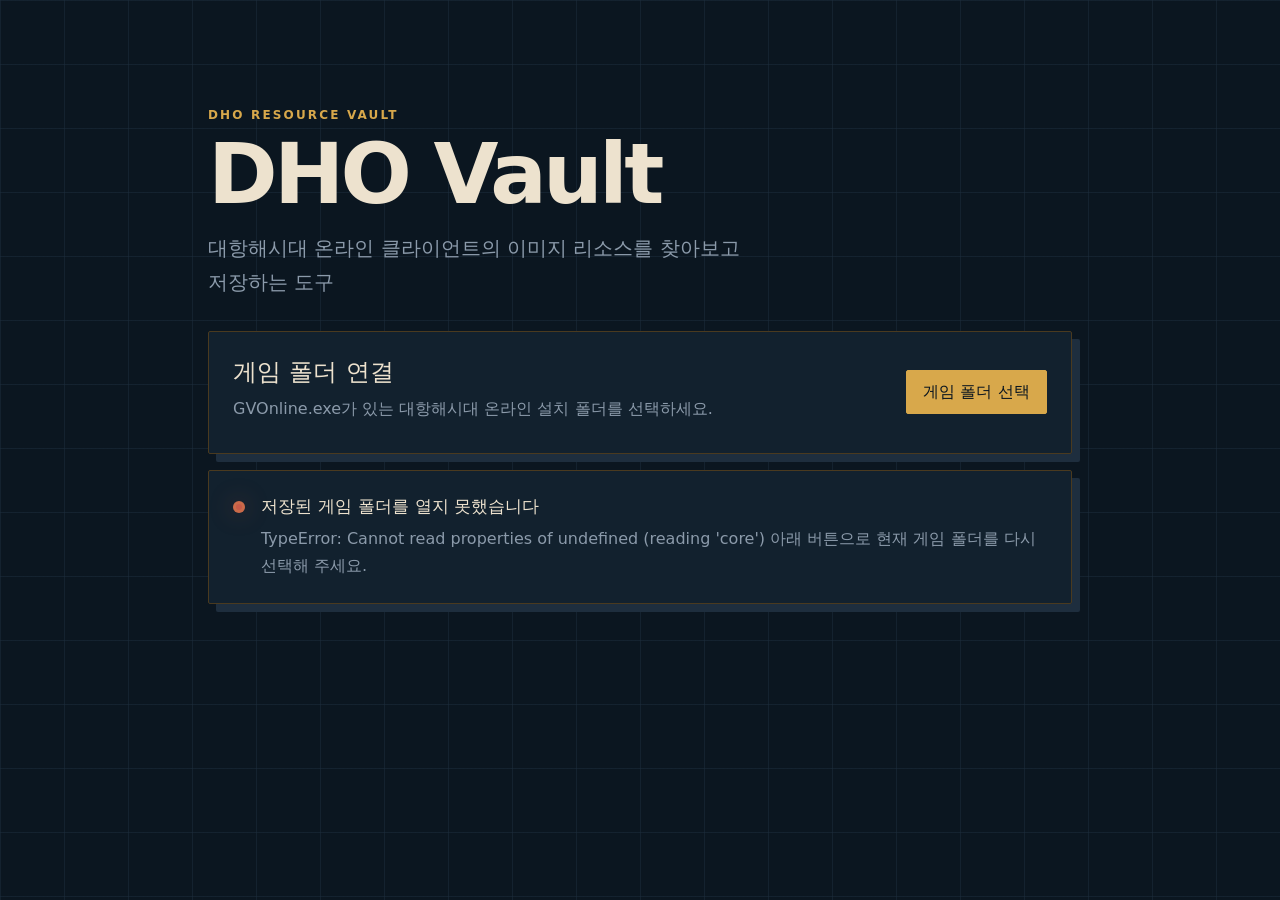
==== apps/viewer/ui/index.html @ e3c0a18e "feat(viewer): 페이지 번호 이동과 위치 기억 추가" ====
<!-- SPDX-License-Identifier: MPL-2.0 -->
<!doctype html>
<html lang="ko">
  <head>
    <meta charset="UTF-8" />
    <meta name="viewport" content="width=device-width, initial-scale=1.0" />
    <meta name="color-scheme" content="dark" />
    <title>DHO Vault</title>
    <link rel="stylesheet" href="styles.css" />
    <script src="app.js" defer></script>
  </head>
  <body>
    <main class="shell">
      <section id="connection-view" class="connection-view">
        <header class="hero">
          <p class="eyebrow">DHO RESOURCE VAULT</p>
          <h1>DHO Vault</h1>
          <p class="summary">
            대항해시대 온라인 클라이언트의 이미지 리소스를 찾아보고 저장하는 도구
          </p>
        </header>

        <section class="picker-card" aria-labelledby="picker-title">
          <div>
            <h2 id="picker-title">게임 폴더 연결</h2>
            <p>GVOnline.exe가 있는 대항해시대 온라인 설치 폴더를 선택하세요.</p>
          </div>
          <button id="select-game-directory" type="button">게임 폴더 선택</button>
        </section>

        <section class="status-card" aria-labelledby="status-title" aria-live="polite">
          <div class="status-mark" aria-hidden="true"></div>
          <div class="status-content">
            <h2 id="status-title">게임 폴더를 선택해 주세요</h2>
            <p id="status-message">
              파일을 변경하지 않고 지원하는 이미지 리소스의 기본 정보만 확인합니다.
            </p>
          </div>
        </section>
      </section>

      <section id="workspace-view" class="workspace-view" hidden>
        <header class="app-header">
          <div class="app-brand">
            <p class="eyebrow">DHO RESOURCE VAULT</p>
            <h1>DHO Vault</h1>
          </div>
          <nav class="app-navigation" aria-label="주요 화면">
            <button class="nav-button" type="button" data-page="library" aria-pressed="true">
              라이브러리
            </button>
            <button class="nav-button" type="button" data-page="update" aria-pressed="false">
              업데이트
            </button>
            <button class="nav-button" type="button" data-page="settings" aria-pressed="false">
              설정
            </button>
          </nav>
        </header>

        <section id="library-page" class="app-page library-layout" data-page="library">
          <section id="category-panel" class="catalog-card" aria-labelledby="category-title" hidden>
            <div class="section-heading">
              <div>
                <p class="section-label">VERIFIED CATALOG</p>
                <h2 id="category-title">확인된 카테고리</h2>
              </div>
              <p id="category-status" class="section-status" aria-live="polite"></p>
            </div>
            <p class="section-description">
              실제 게임 이미지와 경계를 확인한 카테고리만 표시합니다. 카테고리를 선택하면 한 번에 32개씩 이미지를 불러옵니다.
            </p>
            <form id="asset-search" class="asset-search" role="search">
              <label for="asset-search-query">확인된 이미지 검색</label>
              <div class="asset-search-controls">
                <input
                  id="asset-search-query"
                  name="query"
                  type="search"
                  placeholder="카테고리, 이미지 ID 또는 블록 번호"
                  autocomplete="off"
                />
                <button id="asset-search-submit" type="submit">검색</button>
              </div>
              <p>
                카테고리 경로, IM·KP·SA·SB·SC·SD·SE·SF·SG·SH·TM·SW·SX·SY·SZ·IS, 이미지 ID, 블록 번호를 검색합니다. 아이템 명칭 검색은 아직 지원하지 않습니다.
              </p>
            </form>
            <div id="category-groups" class="category-groups"></div>
          </section>

          <section id="gallery-panel" class="catalog-card gallery-card" aria-labelledby="gallery-title" hidden>
            <div class="section-heading">
              <div>
                <p class="section-label">IMAGE GALLERY</p>
                <h2 id="gallery-title">카테고리를 선택해 주세요</h2>
              </div>
              <div class="gallery-heading-actions">
                <p id="gallery-status" class="section-status" aria-live="polite"></p>
                <div class="gallery-save-actions">
                  <button id="save-page" class="secondary-button" type="button" disabled>
                    현재 페이지 저장
                  </button>
                  <button id="save-all" type="button" disabled>
                    카테고리 전체 저장
                  </button>
                </div>
              </div>
            </div>
            <div id="category-export" class="category-export" aria-live="polite" hidden>
              <div class="category-export-heading">
                <span id="category-export-status"></span>
                <button id="cancel-category-export" class="secondary-button" type="button">
                  저장 취소
                </button>
              </div>
              <progress id="category-export-progress" value="0" max="1"></progress>
            </div>
            <nav
              class="gallery-navigation"
              data-gallery-navigation
              data-position="top"
              aria-label="이미지 페이지 이동 (위)"
              hidden
            >
              <button class="secondary-button" type="button" data-page-action="first">
                처음
              </button>
              <button class="secondary-button" type="button" data-page-action="previous">
                이전
              </button>
              <div
                class="page-number-list"
                data-page-number-list
                role="group"
                aria-label="페이지 번호"
              ></div>
              <form class="page-jump" data-page-jump novalidate>
                <input
                  class="page-number-input"
                  type="number"
                  min="1"
                  step="1"
                  inputmode="numeric"
                  aria-label="이동할 페이지 번호"
                />
                <span aria-hidden="true">/</span>
                <span class="page-count">0 페이지</span>
                <button class="secondary-button" type="submit">이동</button>
              </form>
              <button class="secondary-button" type="button" data-page-action="next">
                다음
              </button>
              <button class="secondary-button" type="button" data-page-action="last">
                마지막
              </button>
            </nav>
            <div id="gallery-grid" class="gallery-grid" aria-live="polite"></div>
            <nav
              class="gallery-navigation"
              data-gallery-navigation
              data-position="bottom"
              aria-label="이미지 페이지 이동 (아래)"
              hidden
            >
              <button class="secondary-button" type="button" data-page-action="first">
                처음
              </button>
              <button class="secondary-button" type="button" data-page-action="previous">
                이전
              </button>
              <div
                class="page-number-list"
                data-page-number-list
                role="group"
                aria-label="페이지 번호"
              ></div>
              <form class="page-jump" data-page-jump novalidate>
                <input
                  class="page-number-input"
                  type="number"
                  min="1"
                  step="1"
                  inputmode="numeric"
                  aria-label="이동할 페이지 번호"
                />
                <span aria-hidden="true">/</span>
                <span class="page-count">0 페이지</span>
                <button class="secondary-button" type="submit">이동</button>
              </form>
              <button class="secondary-button" type="button" data-page-action="next">
                다음
              </button>
              <button class="secondary-button" type="button" data-page-action="last">
                마지막
              </button>
            </nav>
          </section>
        </section>

        <section id="update-page" class="app-page" data-page="update" hidden>
          <section id="update-panel" class="catalog-card update-card" aria-labelledby="update-title" hidden>
            <div class="section-heading">
              <div>
                <p class="section-label">CLIENT UPDATE</p>
                <h2 id="update-title">클라이언트 업데이트</h2>
              </div>
              <p id="update-status" class="section-status" aria-live="polite"></p>
            </div>
            <p id="update-message" class="section-description"></p>
            <dl id="update-counts" class="update-counts" hidden>
              <div>
                <dt>신규</dt>
                <dd id="update-added-count">0</dd>
              </div>
              <div>
                <dt>변경</dt>
                <dd id="update-changed-count">0</dd>
              </div>
              <div>
                <dt>삭제</dt>
                <dd id="update-removed-count">0</dd>
              </div>
            </dl>
            <div id="update-actions" class="update-actions" hidden>
              <button id="create-update-baseline" type="button" hidden>
                현재 상태를 기준점으로 저장
              </button>
              <button id="view-update-assets" type="button" hidden>
                신규 이미지 보기
              </button>
              <button id="refresh-update-baseline" type="button" hidden>
                검토 완료 후 기준점 갱신
              </button>
            </div>
          </section>
        </section>

        <section id="settings-page" class="app-page" data-page="settings" hidden>
          <section class="catalog-card settings-card" aria-labelledby="settings-title">
            <div class="section-heading settings-heading">
              <div>
                <p class="section-label">GAME DIRECTORY</p>
                <h2 id="settings-title">게임 폴더 설정</h2>
              </div>
              <button id="change-game-directory" type="button">게임 폴더 변경</button>
            </div>
            <p id="settings-message" class="section-description" aria-live="polite"></p>
            <dl id="directory-details" class="directory-details" hidden>
              <div>
                <dt>게임 폴더</dt>
                <dd id="game-directory"></dd>
              </div>
              <div>
                <dt>리소스 폴더</dt>
                <dd id="resource-directory"></dd>
              </div>
            </dl>
            <div class="archive-heading">
              <h3>확인한 리소스 묶음</h3>
              <span id="archive-status" class="section-status"></span>
            </div>
            <ul id="archive-list" class="archive-list" aria-label="확인한 리소스 묶음"></ul>
          </section>
        </section>
      </section>
    </main>

    <dialog id="asset-detail" class="detail-dialog" aria-labelledby="detail-title">
      <div class="detail-header">
        <div>
          <p class="section-label">IMAGE DETAIL</p>
          <h2 id="detail-title">이미지 상세 보기</h2>
        </div>
        <div class="detail-actions">
          <button id="download-detail" type="button" disabled>PNG 저장</button>
          <button id="close-detail" class="secondary-button" type="button">닫기</button>
        </div>
      </div>
      <div id="detail-content" class="detail-content" data-status="idle">
        <div class="detail-preview-frame">
          <img id="detail-preview" alt="" hidden />
        </div>
        <p id="detail-message" class="detail-message" aria-live="polite"></p>
        <dl id="detail-metadata" class="detail-metadata" hidden>
          <div>
            <dt>원본 크기</dt>
            <dd id="detail-source-size"></dd>
          </div>
          <div>
            <dt>미리보기</dt>
            <dd id="detail-preview-size"></dd>
          </div>
        </dl>
      </div>
    </dialog>
  </body>
</html>
---- apps/viewer/ui/styles.css ----
/* SPDX-License-Identifier: MPL-2.0 */

:root {
  color: #ede2ce;
  background: #0b1620;
  font-family:
    "Pretendard Variable", Pretendard, Inter, system-ui, sans-serif;
  font-synthesis: none;
  text-rendering: optimizeLegibility;

  --bg: #0b1620;
  --surface: #12212e;
  --ink: #ede2ce;
  --muted: #8b9aaa;
  --line: #4a3a1f;
  --rule: #1e2e3e;
  --accent: #d8a84b;
  --accent-2: #c75a48;
  --focus: #d8a84b;
  --space-1: 0.5rem;
  --space-2: 0.75rem;
  --space-3: 1rem;
  --space-4: 1.5rem;
  --space-5: 2rem;
  --radius: 2px;
  --font-display:
    Fraunces, "Pretendard Variable", Pretendard, Inter, system-ui, sans-serif;
  --font-sans: "Pretendard Variable", Pretendard, Inter, system-ui, sans-serif;
  --font-mono:
    "JetBrains Mono", "Pretendard Variable", Pretendard, ui-monospace, monospace;
}

* {
  box-sizing: border-box;
}

[hidden] {
  display: none !important;
}

html,
body {
  min-width: 20rem;
  min-height: 100%;
  margin: 0;
}

body {
  min-height: 100vh;
  color: var(--ink);
  background:
    linear-gradient(rgba(30, 46, 62, 0.5) 1px, transparent 1px),
    linear-gradient(90deg, rgba(30, 46, 62, 0.5) 1px, transparent 1px),
    var(--bg);
  background-size: 4rem 4rem;
  font-family: var(--font-sans);
  word-break: keep-all;
  overflow-wrap: break-word;
}

.shell {
  width: min(54rem, calc(100% - 3rem));
  margin: 0 auto;
  padding: clamp(4rem, 12vh, 8rem) 0 4rem;
}

body[data-view="workspace"] .shell {
  width: min(82rem, calc(100% - 3rem));
  padding-top: var(--space-3);
}

.hero {
  max-width: 44rem;
}

.app-header {
  position: sticky;
  z-index: 10;
  top: 0;
  display: flex;
  justify-content: space-between;
  gap: var(--space-4);
  align-items: center;
  margin-bottom: var(--space-3);
  padding: var(--space-2) 0 var(--space-3);
  border-bottom: 1px solid var(--line);
  background: var(--bg);
}

.app-brand .eyebrow {
  margin-bottom: 0.2rem;
  font-size: 0.62rem;
}

.app-brand h1 {
  margin: 0;
  font-size: 1.65rem;
  line-height: 1;
  letter-spacing: -0.025em;
}

.app-navigation {
  display: flex;
  gap: var(--space-1);
}

.nav-button {
  min-height: 2.35rem;
  padding: 0.5rem 0.8rem;
  border-color: var(--rule);
  color: var(--muted);
  background: transparent;
}

.nav-button[aria-pressed="true"] {
  border-color: var(--accent);
  color: var(--bg);
  background: var(--accent);
}

.app-page > .catalog-card:first-child {
  margin-top: 0;
}

.library-layout {
  display: grid;
  grid-template-columns: minmax(18rem, 22rem) minmax(0, 1fr);
  gap: var(--space-3);
  align-items: start;
}

.library-layout #category-panel {
  display: flex;
  flex-direction: column;
  max-height: calc(100vh - 6.5rem);
  overflow: hidden;
}

.library-layout .gallery-card {
  margin-top: 0;
}

.eyebrow {
  margin: 0 0 var(--space-2);
  color: var(--accent);
  font-size: 0.75rem;
  font-weight: 700;
  letter-spacing: 0.18em;
}

h1,
h2,
p {
  margin-top: 0;
}

h1 {
  margin-bottom: var(--space-3);
  font-family: var(--font-display);
  font-size: clamp(2.75rem, 8vw, 5.25rem);
  line-height: 0.96;
  letter-spacing: -0.045em;
}

.summary {
  max-width: 36rem;
  margin-bottom: var(--space-5);
  color: var(--muted);
  font-size: clamp(1rem, 2.4vw, 1.25rem);
  line-height: 1.7;
}

.picker-card,
.status-card,
.catalog-card {
  padding: var(--space-4);
  border: 1px solid var(--line);
  border-radius: var(--radius);
  background: var(--surface);
  box-shadow: 0.5rem 0.5rem 0 var(--rule);
}

.status-card {
  display: grid;
  grid-template-columns: auto 1fr;
  gap: var(--space-3);
  align-items: start;
}

.picker-card {
  display: flex;
  justify-content: space-between;
  gap: var(--space-4);
  align-items: center;
  margin-bottom: var(--space-3);
}

.picker-card h2,
.picker-card p {
  margin-bottom: var(--space-1);
}

.picker-card p {
  color: var(--muted);
  line-height: 1.6;
}

button {
  flex: 0 0 auto;
  min-height: 2.75rem;
  padding: 0.65rem 1rem;
  border: 1px solid var(--accent);
  border-radius: var(--radius);
  color: var(--bg);
  background: var(--accent);
  font: inherit;
  font-weight: 700;
  cursor: pointer;
}

button:hover:not(:disabled) {
  filter: brightness(1.08);
}

button:focus-visible {
  outline: 2px solid var(--focus);
  outline-offset: 3px;
}

button:disabled {
  cursor: wait;
  opacity: 0.55;
}

.status-mark {
  width: 0.75rem;
  height: 0.75rem;
  margin-top: 0.35rem;
  border: 0.2rem solid rgba(216, 168, 75, 0.2);
  border-radius: 50%;
  background: var(--accent);
  box-shadow: 0 0 1.5rem rgba(216, 168, 75, 0.38);
}

.status-card h2 {
  margin-bottom: var(--space-1);
  font-size: 1.05rem;
}

.status-content {
  min-width: 0;
}

.status-card p {
  margin-bottom: 0;
  color: var(--muted);
  line-height: 1.65;
}

.status-card[data-status="error"] .status-mark {
  background: var(--accent-2);
  box-shadow: 0 0 1.5rem rgba(199, 90, 72, 0.38);
}

.status-card[data-status="loading"] .status-mark {
  animation: pulse 1.4s ease-in-out infinite;
}

.directory-details {
  display: grid;
  gap: var(--space-2);
  margin: var(--space-4) 0 0;
  padding-top: var(--space-3);
  border-top: 1px solid var(--rule);
}

.directory-details[hidden] {
  display: none;
}

.directory-details div {
  display: grid;
  grid-template-columns: 6rem minmax(0, 1fr);
  gap: var(--space-2);
}

.directory-details dt {
  color: var(--muted);
  font-size: 0.8rem;
  font-weight: 700;
}

.directory-details dd {
  min-width: 0;
  margin: 0;
  font-family: var(--font-mono);
  font-size: 0.8rem;
  overflow-wrap: anywhere;
}

.archive-list {
  display: grid;
  gap: var(--space-2);
  margin: var(--space-3) 0 0;
  padding: 0;
  list-style: none;
}

.archive-list:empty {
  display: none;
}

.archive-list li {
  display: grid;
  grid-template-columns: 3rem minmax(0, 1fr);
  gap: var(--space-2);
  align-items: baseline;
  padding: var(--space-2);
  border-left: 2px solid var(--accent);
  background: var(--bg);
}

.archive-list strong {
  color: var(--accent);
  font-family: var(--font-mono);
}

.archive-list span {
  color: var(--muted);
  font-size: 0.85rem;
  line-height: 1.5;
}

.catalog-card {
  margin-top: var(--space-3);
}

.catalog-card[hidden] {
  display: none;
}

.section-heading,
.category-domain-heading {
  display: flex;
  justify-content: space-between;
  gap: var(--space-3);
  align-items: baseline;
}

.section-label {
  margin: 0 0 var(--space-1);
  color: var(--accent);
  font-family: var(--font-mono);
  font-size: 0.7rem;
  font-weight: 700;
  letter-spacing: 0.14em;
}

.section-status,
.section-description {
  color: var(--muted);
}

.section-status {
  margin-bottom: 0;
  font-family: var(--font-mono);
  font-size: 0.72rem;
}

.section-description {
  margin: var(--space-2) 0 0;
  line-height: 1.65;
}

.update-counts {
  display: grid;
  grid-template-columns: repeat(3, minmax(0, 1fr));
  gap: var(--space-2);
  margin: var(--space-3) 0 0;
}

.update-counts[hidden] {
  display: none;
}

.update-counts div {
  padding: var(--space-2);
  border-left: 2px solid var(--accent);
  background: var(--bg);
}

.update-counts dt {
  color: var(--muted);
  font-size: 0.75rem;
  font-weight: 700;
}

.update-counts dd {
  margin: var(--space-1) 0 0;
  color: var(--accent);
  font-family: var(--font-mono);
  font-size: 1.15rem;
  font-weight: 700;
}

.update-actions {
  display: flex;
  justify-content: flex-end;
  margin-top: var(--space-3);
}

.update-actions[hidden] {
  display: none;
}

.settings-card .directory-details {
  margin-top: var(--space-3);
}

.archive-heading {
  display: flex;
  justify-content: space-between;
  gap: var(--space-3);
  align-items: baseline;
  margin-top: var(--space-4);
  padding-top: var(--space-3);
  border-top: 1px solid var(--rule);
}

.archive-heading h3 {
  margin: 0;
  font-size: 0.9rem;
}

.asset-search {
  display: grid;
  gap: var(--space-1);
  margin-top: var(--space-3);
  padding: var(--space-2);
  border: 1px solid var(--rule);
  background: var(--bg);
}

.asset-search label {
  font-size: 0.78rem;
  font-weight: 700;
}

.asset-search-controls {
  display: grid;
  grid-template-columns: minmax(0, 1fr) auto;
  gap: var(--space-2);
}

.asset-search input {
  min-width: 0;
  min-height: 2.75rem;
  padding: 0.65rem 0.8rem;
  border: 1px solid var(--line);
  border-radius: var(--radius);
  color: var(--ink);
  background: var(--surface);
  font: inherit;
}

.asset-search input:focus-visible {
  outline: 2px solid var(--focus);
  outline-offset: 2px;
}

.asset-search input:disabled {
  opacity: 0.55;
}

.asset-search p {
  margin: 0;
  color: var(--muted);
  font-size: 0.72rem;
  line-height: 1.55;
}

.gallery-heading-actions {
  display: flex;
  gap: var(--space-2);
  align-items: center;
}

.gallery-heading-actions .section-status {
  max-width: 28rem;
  text-align: right;
}

.gallery-save-actions {
  display: flex;
  gap: var(--space-1);
}

.gallery-save-actions button,
.category-export button {
  min-height: 2.25rem;
  padding: 0.45rem 0.7rem;
  font-size: 0.75rem;
}

.category-export {
  margin-top: var(--space-3);
  padding: var(--space-2);
  border: 1px solid var(--rule);
  background: var(--bg);
}

.category-export[hidden] {
  display: none;
}

.category-export-heading {
  display: flex;
  justify-content: space-between;
  gap: var(--space-2);
  align-items: center;
  margin-bottom: var(--space-2);
}

.category-export-heading span {
  color: var(--muted);
  font-family: var(--font-mono);
  font-size: 0.72rem;
}

.category-export progress {
  display: block;
  width: 100%;
  height: 0.65rem;
  border: 0;
  accent-color: var(--accent);
}

.category-groups {
  min-height: 0;
  margin-top: var(--space-4);
  overflow-y: auto;
  overscroll-behavior: contain;
  scrollbar-color: var(--accent) var(--bg);
}

.category-tree-list {
  margin: 0;
  padding: 0;
  list-style: none;
}

.category-tree {
  border: 1px solid var(--rule);
  background: var(--bg);
}

.category-tree-list .category-tree-list {
  margin-left: var(--space-2);
  border-left: 1px solid var(--rule);
}

.category-tree-list li + li {
  border-top: 1px solid var(--rule);
}

.category-tree-branch > summary {
  display: grid;
  grid-template-columns: auto minmax(0, 1fr) auto;
  gap: var(--space-1);
  align-items: center;
  padding: 0.7rem var(--space-2);
  cursor: pointer;
  list-style: none;
  background: var(--surface);
}

.category-tree-branch > summary::-webkit-details-marker {
  display: none;
}

.category-tree-branch > summary::before {
  color: var(--muted);
  content: "›";
  font-size: 1rem;
  line-height: 1;
  transition: transform 120ms ease;
}

.category-tree-branch[open] > summary::before {
  transform: rotate(90deg);
}

.category-tree-branch > summary:hover {
  background: var(--rule);
}

.category-tree-branch > summary:focus-visible {
  outline: 2px solid var(--focus);
  outline-offset: -2px;
}

.category-tree-branch > summary strong {
  min-width: 0;
  font-size: 0.82rem;
  line-height: 1.4;
}

.category-tree-branch > summary span {
  color: var(--accent);
  font-family: var(--font-mono);
  font-size: 0.68rem;
}

.category-button {
  display: grid;
  grid-template-columns: minmax(0, 1fr) auto;
  gap: var(--space-2);
  align-items: baseline;
  width: 100%;
  min-height: 0;
  padding: 0.65rem var(--space-2);
  border: 0;
  border-left: 2px solid transparent;
  border-radius: 0;
  color: var(--ink);
  background: var(--surface);
  text-align: left;
}

.category-button:hover:not(:disabled) {
  background: var(--rule);
  filter: none;
}

.category-button[aria-pressed="true"] {
  border-left-color: var(--accent);
  background: var(--rule);
}

.category-button strong {
  min-width: 0;
  font-size: 0.78rem;
  line-height: 1.45;
}

.category-button span {
  color: var(--muted);
  font-family: var(--font-mono);
  font-size: 0.68rem;
}

.gallery-grid {
  display: grid;
  grid-template-columns: repeat(auto-fill, minmax(8rem, 1fr));
  gap: var(--space-2);
  min-height: 12rem;
  margin-top: var(--space-4);
}

.gallery-grid[data-status="loading"],
.gallery-grid[data-status="error"],
.gallery-grid[data-status="empty"] {
  display: grid;
  grid-template-columns: 1fr;
  place-items: center;
  border: 1px dashed var(--rule);
}

.gallery-grid[data-status="loading"]::after {
  color: var(--muted);
  content: "필요한 이미지만 불러오고 있습니다";
}

.gallery-grid[data-status="empty"] {
  text-align: center;
}

.gallery-grid[data-status="empty"]::after {
  color: var(--muted);
  content: "왼쪽 카테고리에서 확인할 이미지를 선택해 주세요";
}

.gallery-grid[data-status="error"]::after {
  color: var(--accent-2);
  content: "다른 카테고리를 선택하거나 다시 시도해 주세요";
}

.gallery-item {
  display: block;
  min-width: 0;
  width: 100%;
  min-height: 0;
  margin: 0;
  padding: 0;
  border: 1px solid var(--rule);
  border-radius: 0;
  color: var(--ink);
  background: var(--bg);
  text-align: inherit;
}

.gallery-item:hover:not(:disabled) {
  border-color: var(--accent);
  filter: none;
}

.thumbnail-frame {
  display: grid;
  place-items: center;
  aspect-ratio: 1;
  padding: var(--space-2);
  background:
    linear-gradient(45deg, rgba(30, 46, 62, 0.48) 25%, transparent 25%),
    linear-gradient(-45deg, rgba(30, 46, 62, 0.48) 25%, transparent 25%),
    linear-gradient(45deg, transparent 75%, rgba(30, 46, 62, 0.48) 75%),
    linear-gradient(-45deg, transparent 75%, rgba(30, 46, 62, 0.48) 75%);
  background-position:
    0 0,
    0 0,
    0.5rem -0.5rem,
    -0.5rem 0.5rem;
  background-size: 1rem 1rem;
}

.thumbnail-frame img {
  display: block;
  max-width: 100%;
  max-height: 100%;
  object-fit: contain;
}

.gallery-caption {
  display: block;
  padding: var(--space-1) var(--space-2);
  border-top: 1px solid var(--rule);
  color: var(--muted);
  font-family: var(--font-mono);
  font-size: 0.68rem;
  text-align: center;
}

.gallery-caption strong {
  display: block;
  margin-bottom: 0.2rem;
  color: var(--ink);
  font-family: var(--font-body);
  font-size: 0.7rem;
  font-weight: 700;
  line-height: 1.4;
}

.gallery-caption > span {
  display: block;
  line-height: 1.45;
}

.gallery-navigation {
  display: flex;
  flex-wrap: wrap;
  gap: var(--space-2);
  align-items: center;
  justify-content: center;
  margin-top: var(--space-4);
}

.gallery-navigation[data-position="top"] {
  margin-top: 0;
  margin-bottom: var(--space-4);
}

.gallery-navigation button {
  min-height: 2.35rem;
  padding: 0.45rem 0.7rem;
}

.page-number-list,
.page-jump {
  display: flex;
  gap: var(--space-1);
  align-items: center;
}

.page-number-list {
  flex-wrap: wrap;
  justify-content: center;
}

.page-number-button {
  min-width: 2.35rem;
}

.page-number-button[aria-current="page"] {
  color: var(--bg);
  background: var(--accent);
  opacity: 1;
}

.page-number-input {
  width: 4.25rem;
  min-height: 2.35rem;
  padding: 0.45rem 0.55rem;
  border: 1px solid var(--line);
  border-radius: var(--radius);
  color: var(--ink);
  background: var(--surface);
  font: inherit;
  font-family: var(--font-mono);
  text-align: right;
}

.page-number-input:focus-visible {
  outline: 2px solid var(--focus);
  outline-offset: 2px;
}

.page-number-input:disabled {
  opacity: 0.55;
}

.page-jump span {
  color: var(--muted);
  font-family: var(--font-mono);
  font-size: 0.72rem;
  text-align: center;
}

.secondary-button {
  color: var(--accent);
  background: transparent;
}

.secondary-button:disabled {
  cursor: not-allowed;
}

.detail-dialog {
  width: min(72rem, calc(100% - 2rem));
  max-width: none;
  max-height: calc(100vh - 2rem);
  margin: auto;
  padding: 0;
  overflow: hidden;
  border: 1px solid var(--line);
  border-radius: var(--radius);
  color: var(--ink);
  background: var(--surface);
  box-shadow: 0.75rem 0.75rem 0 var(--rule);
}

.detail-dialog::backdrop {
  background: rgba(3, 10, 15, 0.82);
  backdrop-filter: blur(3px);
}

.detail-header {
  display: flex;
  justify-content: space-between;
  gap: var(--space-3);
  align-items: center;
  padding: var(--space-3) var(--space-4);
  border-bottom: 1px solid var(--rule);
}

.detail-header h2 {
  margin-bottom: 0;
}

.detail-actions {
  display: flex;
  gap: var(--space-2);
}

.detail-content {
  max-height: calc(100vh - 8rem);
  padding: var(--space-4);
  overflow: auto;
}

.detail-preview-frame {
  display: grid;
  place-items: center;
  min-height: min(60vh, 36rem);
  padding: var(--space-3);
  border: 1px solid var(--rule);
  background:
    linear-gradient(45deg, rgba(30, 46, 62, 0.48) 25%, transparent 25%),
    linear-gradient(-45deg, rgba(30, 46, 62, 0.48) 25%, transparent 25%),
    linear-gradient(45deg, transparent 75%, rgba(30, 46, 62, 0.48) 75%),
    linear-gradient(-45deg, transparent 75%, rgba(30, 46, 62, 0.48) 75%);
  background-position:
    0 0,
    0 0,
    0.5rem -0.5rem,
    -0.5rem 0.5rem;
  background-size: 1rem 1rem;
}

.detail-preview-frame img {
  display: block;
  max-width: 100%;
  max-height: min(60vh, 64rem);
  object-fit: contain;
}

.detail-content[data-status="loading"] .detail-preview-frame::after {
  color: var(--muted);
  content: "선택한 이미지 한 장을 불러오고 있습니다";
}

.detail-content[data-status="error"] .detail-preview-frame::after {
  color: var(--accent-2);
  content: "이미지를 표시하지 못했습니다";
}

.detail-message {
  margin: var(--space-3) 0 0;
  color: var(--muted);
  line-height: 1.6;
}

.detail-metadata {
  display: grid;
  grid-template-columns: repeat(2, minmax(0, 1fr));
  gap: var(--space-2);
  margin: var(--space-3) 0 0;
}

.detail-metadata[hidden] {
  display: none;
}

.detail-metadata div {
  display: flex;
  justify-content: space-between;
  gap: var(--space-2);
  padding: var(--space-2);
  background: var(--bg);
}

.detail-metadata dt {
  color: var(--muted);
  font-size: 0.75rem;
  font-weight: 700;
}

.detail-metadata dd {
  margin: 0;
  font-family: var(--font-mono);
  font-size: 0.75rem;
}

@keyframes pulse {
  50% {
    opacity: 0.35;
  }
}

@media (max-width: 56rem) {
  .library-layout {
    grid-template-columns: 1fr;
  }

  .library-layout #category-panel {
    max-height: min(34rem, calc(100vh - 7rem));
  }
}

@media (max-width: 36rem) {
  .shell {
    width: min(100% - 2rem, 54rem);
    padding-top: 3rem;
  }

  body[data-view="workspace"] .shell {
    width: calc(100% - 2rem);
    padding-top: 0;
  }

  .app-header {
    align-items: stretch;
    flex-direction: column;
  }

  .app-navigation {
    display: grid;
    grid-template-columns: repeat(3, minmax(0, 1fr));
  }

  .nav-button {
    padding-right: 0.45rem;
    padding-left: 0.45rem;
  }

  .status-card {
    padding: var(--space-3);
  }

  .picker-card {
    align-items: stretch;
    flex-direction: column;
  }

  .directory-details div,
  .archive-list li {
    grid-template-columns: 1fr;
  }

  .section-heading {
    align-items: flex-start;
    flex-direction: column;
  }

  .settings-heading button {
    width: 100%;
  }

  .gallery-heading-actions {
    align-items: stretch;
    flex-direction: column;
    width: 100%;
  }

  .gallery-heading-actions .section-status {
    max-width: none;
    text-align: left;
  }

  .gallery-save-actions {
    flex-direction: column;
  }

  .gallery-save-actions button {
    width: 100%;
  }

  .asset-search-controls {
    grid-template-columns: 1fr;
  }

  .update-counts {
    grid-template-columns: 1fr;
  }

  .update-actions,
  .update-actions button {
    width: 100%;
  }

  .asset-search-controls button {
    width: 100%;
  }

  .category-export-heading {
    align-items: stretch;
    flex-direction: column;
  }

  .library-layout #category-panel {
    max-height: min(30rem, calc(100vh - 8rem));
  }

  .gallery-grid {
    grid-template-columns: repeat(auto-fill, minmax(6.5rem, 1fr));
  }

  .detail-dialog {
    width: calc(100% - 1rem);
    max-height: calc(100vh - 1rem);
  }

  .detail-header,
  .detail-content {
    padding: var(--space-3);
  }

  .detail-header {
    align-items: flex-start;
    flex-direction: column;
  }

  .detail-actions {
    width: 100%;
  }

  .detail-actions button {
    flex: 1 1 0;
  }

  .detail-preview-frame {
    min-height: 16rem;
  }

  .detail-metadata {
    grid-template-columns: 1fr;
  }
}
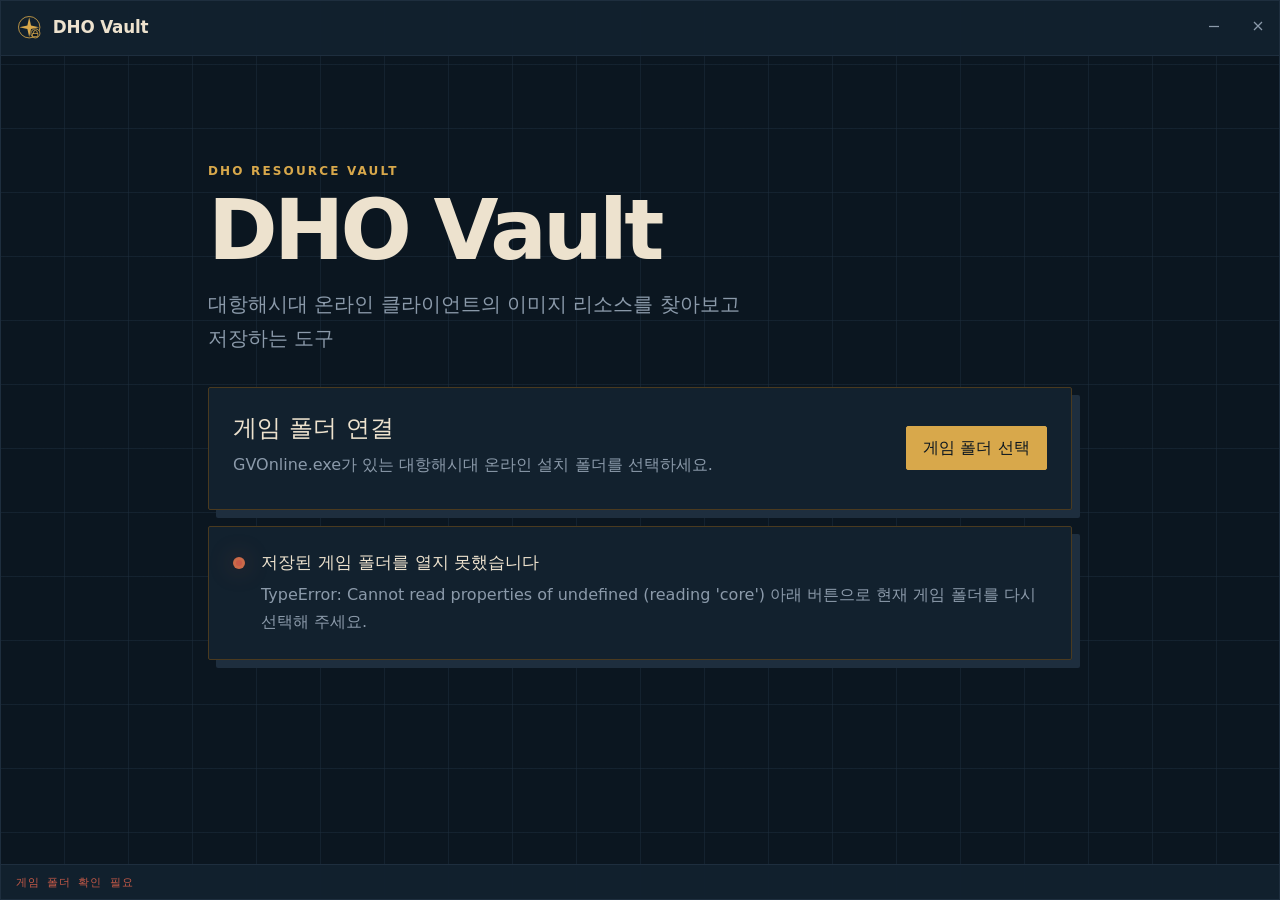
==== commit 0fb91202: "feat(viewer): 커스텀 창과 상태 표시줄 추가" ====
--- a/apps/viewer/ui/index.html
+++ b/apps/viewer/ui/index.html
@@ -10,7 +10,91 @@
     <script src="app.js" defer></script>
   </head>
   <body>
+    <header class="window-titlebar" data-tauri-drag-region>
+      <div class="window-brand" data-tauri-drag-region>
+        <svg
+          class="window-brand-mark"
+          viewBox="0 0 32 32"
+          role="img"
+          aria-label="DHO Vault"
+        >
+          <circle cx="16" cy="16" r="13" fill="none" stroke="currentColor" />
+          <path
+            d="M16 4l2.2 9.8L28 16l-9.8 2.2L16 28l-2.2-9.8L4 16l9.8-2.2L16 4z"
+          />
+          <circle cx="23.5" cy="23.5" r="5.5" />
+          <path d="M21.25 23.5v-1.25a2.25 2.25 0 014.5 0v1.25m-5.25 0h6v4h-6z" />
+        </svg>
+        <span data-tauri-drag-region>DHO Vault</span>
+      </div>
+      <div class="window-titlebar-actions">
+        <nav
+          id="titlebar-navigation"
+          class="app-navigation titlebar-navigation"
+          aria-label="주요 화면"
+          hidden
+        >
+          <button
+            class="nav-button"
+            type="button"
+            data-page="library"
+            aria-pressed="true"
+          >
+            라이브러리
+          </button>
+          <button
+            class="nav-button"
+            type="button"
+            data-page="update"
+            aria-pressed="false"
+          >
+            업데이트
+          </button>
+          <button
+            class="nav-button"
+            type="button"
+            data-page="settings"
+            aria-pressed="false"
+          >
+            설정
+          </button>
+        </nav>
+        <span id="titlebar-version" class="titlebar-version" aria-label="현재 앱 버전"></span>
+        <button
+          id="minimize-window"
+          class="window-control"
+          type="button"
+          aria-label="창 최소화"
+          title="최소화"
+        >
+          <svg viewBox="0 0 16 16" aria-hidden="true"><path d="M3 8.5h10" /></svg>
+        </button>
+        <button
+          id="close-window"
+          class="window-control window-control-close"
+          type="button"
+          aria-label="창 닫기"
+          title="닫기"
+        >
+          <svg viewBox="0 0 16 16" aria-hidden="true"><path d="M4 4l8 8m0-8l-8 8" /></svg>
+        </button>
+      </div>
+    </header>
+
     <main class="shell">
+      <section
+        id="app-update-banner"
+        class="app-update-banner"
+        aria-live="polite"
+        hidden
+      >
+        <div>
+          <strong id="app-update-banner-title">새 버전을 사용할 수 있습니다.</strong>
+          <p id="app-update-banner-message"></p>
+        </div>
+        <button id="app-update-banner-install" type="button">업데이트 설치</button>
+      </section>
+
       <section id="connection-view" class="connection-view">
         <header class="hero">
           <p class="eyebrow">DHO RESOURCE VAULT</p>
@@ -40,24 +124,6 @@
       </section>
 
       <section id="workspace-view" class="workspace-view" hidden>
-        <header class="app-header">
-          <div class="app-brand">
-            <p class="eyebrow">DHO RESOURCE VAULT</p>
-            <h1>DHO Vault</h1>
-          </div>
-          <nav class="app-navigation" aria-label="주요 화면">
-            <button class="nav-button" type="button" data-page="library" aria-pressed="true">
-              라이브러리
-            </button>
-            <button class="nav-button" type="button" data-page="update" aria-pressed="false">
-              업데이트
-            </button>
-            <button class="nav-button" type="button" data-page="settings" aria-pressed="false">
-              설정
-            </button>
-          </nav>
-        </header>
-
         <section id="library-page" class="app-page library-layout" data-page="library">
           <section id="category-panel" class="catalog-card" aria-labelledby="category-title" hidden>
             <div class="section-heading">
@@ -98,8 +164,8 @@
               <div class="gallery-heading-actions">
                 <p id="gallery-status" class="section-status" aria-live="polite"></p>
                 <div class="gallery-save-actions">
-                  <button id="save-page" class="secondary-button" type="button" disabled>
-                    현재 페이지 저장
+                  <button id="toggle-selection" class="secondary-button" type="button" disabled>
+                    선택
                   </button>
                   <button id="save-all" type="button" disabled>
                     카테고리 전체 저장
@@ -237,6 +303,51 @@
         </section>
 
         <section id="settings-page" class="app-page" data-page="settings" hidden>
+          <section class="catalog-card app-update-card" aria-labelledby="app-update-title">
+            <div class="section-heading settings-heading">
+              <div>
+                <p class="section-label">APP UPDATE</p>
+                <h2 id="app-update-title">DHO Vault 업데이트</h2>
+              </div>
+              <span id="app-current-version" class="section-status">현재 버전 확인 중</span>
+            </div>
+            <p id="app-update-message" class="section-description" aria-live="polite">
+              새 버전이 있는지 자동으로 확인합니다.
+            </p>
+            <div id="app-update-progress" class="app-update-progress" hidden>
+              <span id="app-update-progress-label">업데이트를 내려받는 중입니다.</span>
+              <progress id="app-update-progress-bar" value="0" max="1"></progress>
+            </div>
+            <div class="app-update-actions">
+              <button id="check-app-update" class="secondary-button" type="button">
+                다시 확인
+              </button>
+              <button id="install-app-update" type="button" hidden>업데이트 설치</button>
+            </div>
+          </section>
+
+          <section class="catalog-card export-settings-card" aria-labelledby="export-settings-title">
+            <div class="section-heading settings-heading">
+              <div>
+                <p class="section-label">IMAGE EXPORT</p>
+                <h2 id="export-settings-title">PNG 저장 품질</h2>
+              </div>
+              <label class="export-mode-control" for="image-export-mode">
+                <span>저장 크기</span>
+                <select id="image-export-mode">
+                  <option value="service_upscaled" selected>서비스용 선명 확대 (권장)</option>
+                  <option value="original">원본 픽셀 유지 (무가공)</option>
+                </select>
+              </label>
+            </div>
+            <p class="section-description">
+              원본 픽셀 유지는 게임의 작은 크기를 그대로 저장하는 방식이며 더 고화질인
+              옵션은 아닙니다. 서비스용 선명 확대는 정사각형 64px 이하 이미지만 최소
+              192px까지 보기 좋게 확대하며, AI처럼 없던 세부 정보를 만들지는 않습니다.
+              지도·삽화·조립 이미지와 원본 데이터는 변경하지 않습니다.
+            </p>
+          </section>
+
           <section class="catalog-card settings-card" aria-labelledby="settings-title">
             <div class="section-heading settings-heading">
               <div>
@@ -265,6 +376,32 @@
         </section>
       </section>
     </main>
+
+    <footer class="window-statusbar" aria-live="polite">
+      <span id="window-status" class="window-status" data-status="idle">준비됨</span>
+      <button
+        id="status-app-update"
+        class="status-app-update"
+        type="button"
+        hidden
+      ></button>
+    </footer>
+
+    <aside id="selection-bar" class="selection-bar" aria-label="선택한 이미지 작업" hidden>
+      <strong id="selection-count" aria-live="polite">0개 선택</strong>
+      <div class="selection-actions">
+        <button id="select-current-page" class="secondary-button" type="button">
+          현재 페이지 모두 선택
+        </button>
+        <button id="clear-current-page" class="secondary-button" type="button">
+          현재 페이지 선택 해제
+        </button>
+        <button id="clear-selection" class="secondary-button" type="button">
+          전체 선택 해제
+        </button>
+        <button id="save-selection" type="button" disabled>선택한 0개 저장</button>
+      </div>
+    </aside>
 
     <dialog id="asset-detail" class="detail-dialog" aria-labelledby="detail-title">
       <div class="detail-header">
--- a/apps/viewer/ui/styles.css
+++ b/apps/viewer/ui/styles.css
@@ -23,6 +23,8 @@
   --space-4: 1.5rem;
   --space-5: 2rem;
   --radius: 2px;
+  --titlebar-height: 3.5rem;
+  --statusbar-height: 2.25rem;
   --font-display:
     Fraunces, "Pretendard Variable", Pretendard, Inter, system-ui, sans-serif;
   --font-sans: "Pretendard Variable", Pretendard, Inter, system-ui, sans-serif;
@@ -41,12 +43,13 @@
 html,
 body {
   min-width: 20rem;
+  height: 100%;
+  margin: 0;
+  overflow: hidden;
+}
+
+body {
   min-height: 100%;
-  margin: 0;
-}
-
-body {
-  min-height: 100vh;
   color: var(--ink);
   background:
     linear-gradient(rgba(30, 46, 62, 0.5) 1px, transparent 1px),
@@ -58,50 +61,254 @@
   overflow-wrap: break-word;
 }
 
+body::after {
+  position: fixed;
+  z-index: 100;
+  inset: 0;
+  border: 1px solid var(--rule);
+  content: "";
+  pointer-events: none;
+}
+
+.window-titlebar {
+  position: fixed;
+  z-index: 80;
+  top: 0;
+  right: 0;
+  left: 0;
+  height: var(--titlebar-height);
+  display: flex;
+  align-items: center;
+  padding-left: var(--space-3);
+  border-bottom: 1px solid var(--rule);
+  background: rgba(18, 33, 46, 0.98);
+  user-select: none;
+}
+
+.window-brand {
+  display: flex;
+  min-width: 0;
+  align-items: center;
+  gap: 0.65rem;
+  color: var(--ink);
+  font-family: var(--font-display);
+  font-size: 1.05rem;
+  font-weight: 650;
+  letter-spacing: -0.01em;
+  pointer-events: none;
+}
+
+.window-brand-mark {
+  width: 1.65rem;
+  height: 1.65rem;
+  flex: 0 0 auto;
+  color: var(--accent);
+}
+
+.window-brand-mark path:first-of-type {
+  fill: currentColor;
+  stroke: none;
+}
+
+.window-brand-mark circle:last-of-type {
+  fill: var(--surface);
+  stroke: currentColor;
+}
+
+.window-brand-mark path:last-of-type {
+  fill: var(--bg);
+  stroke: currentColor;
+  stroke-linecap: square;
+  stroke-linejoin: miter;
+}
+
+.window-titlebar-actions {
+  display: flex;
+  height: 100%;
+  align-items: center;
+  margin-left: auto;
+}
+
+.titlebar-version {
+  min-width: 4.5rem;
+  padding: 0 var(--space-2);
+  color: var(--muted);
+  font-family: var(--font-mono);
+  font-size: 0.68rem;
+  letter-spacing: 0.08em;
+  text-align: center;
+}
+
+.window-control {
+  width: 2.75rem;
+  height: 100%;
+  padding: 0;
+  border: 0;
+  color: var(--muted);
+  background: transparent;
+}
+
+.window-control:hover {
+  color: var(--ink);
+  background: var(--bg);
+}
+
+.window-control-close:hover {
+  color: var(--ink);
+  background: var(--accent-2);
+}
+
+.window-control svg {
+  width: 1rem;
+  height: 1rem;
+  fill: none;
+  stroke: currentColor;
+  stroke-width: 1.25;
+}
+
+.window-statusbar {
+  position: fixed;
+  z-index: 80;
+  right: 0;
+  bottom: 0;
+  left: 0;
+  height: var(--statusbar-height);
+  display: flex;
+  align-items: center;
+  gap: var(--space-3);
+  padding: 0 var(--space-3);
+  border-top: 1px solid var(--rule);
+  background: rgba(18, 33, 46, 0.98);
+  font-family: var(--font-mono);
+  font-size: 0.66rem;
+  letter-spacing: 0.09em;
+  text-transform: uppercase;
+  user-select: none;
+}
+
+.window-status {
+  overflow: hidden;
+  color: var(--muted);
+  text-overflow: ellipsis;
+  white-space: nowrap;
+}
+
+.window-status[data-status="ready"] {
+  color: var(--accent);
+}
+
+.window-status[data-status="busy"] {
+  color: var(--ink);
+}
+
+.window-status[data-status="error"] {
+  color: var(--accent-2);
+}
+
+.status-app-update {
+  min-height: auto;
+  margin-left: auto;
+  padding: 0;
+  border: 0;
+  color: var(--accent);
+  background: transparent;
+  font: inherit;
+  letter-spacing: inherit;
+  text-transform: inherit;
+}
+
+.status-app-update:hover:not(:disabled) {
+  color: var(--ink);
+  text-decoration: underline;
+}
+
+.status-app-update:disabled {
+  color: var(--muted);
+  cursor: wait;
+}
+
 .shell {
-  width: min(54rem, calc(100% - 3rem));
-  margin: 0 auto;
-  padding: clamp(4rem, 12vh, 8rem) 0 4rem;
+  position: fixed;
+  top: var(--titlebar-height);
+  right: 0;
+  bottom: var(--statusbar-height);
+  left: 0;
+  width: 100%;
+  margin: 0;
+  padding: clamp(4rem, 12vh, 8rem)
+    max(1.5rem, calc((100% - 54rem) / 2)) 4rem;
+  overflow-y: auto;
+  scrollbar-color: #536779 var(--bg);
+  scrollbar-width: thin;
+}
+
+.shell::-webkit-scrollbar {
+  width: 0.65rem;
+}
+
+.shell::-webkit-scrollbar-track {
+  background: var(--bg);
+}
+
+.shell::-webkit-scrollbar-thumb {
+  border: 2px solid var(--bg);
+  background: #536779;
+}
+
+.shell::-webkit-scrollbar-thumb:hover {
+  background: var(--muted);
 }
 
 body[data-view="workspace"] .shell {
-  width: min(82rem, calc(100% - 3rem));
-  padding-top: var(--space-3);
+  width: 100%;
+  padding: var(--space-3) max(1.5rem, calc((100% - 82rem) / 2));
+}
+
+body[data-selection-active="true"] .shell {
+  padding-bottom: 8rem;
+}
+
+.app-update-banner {
+  display: flex;
+  justify-content: space-between;
+  gap: var(--space-3);
+  align-items: center;
+  margin-bottom: var(--space-3);
+  padding: var(--space-3);
+  border: 1px solid var(--accent);
+  border-left-width: 0.35rem;
+  border-radius: var(--radius);
+  background: var(--surface);
+  box-shadow: 0.35rem 0.35rem 0 var(--rule);
+}
+
+.app-update-banner strong {
+  color: var(--accent);
+}
+
+.app-update-banner p {
+  margin: var(--space-1) 0 0;
+  color: var(--muted);
+  line-height: 1.5;
 }
 
 .hero {
   max-width: 44rem;
 }
 
-.app-header {
-  position: sticky;
-  z-index: 10;
-  top: 0;
-  display: flex;
-  justify-content: space-between;
-  gap: var(--space-4);
-  align-items: center;
-  margin-bottom: var(--space-3);
-  padding: var(--space-2) 0 var(--space-3);
-  border-bottom: 1px solid var(--line);
-  background: var(--bg);
-}
-
-.app-brand .eyebrow {
-  margin-bottom: 0.2rem;
-  font-size: 0.62rem;
-}
-
-.app-brand h1 {
-  margin: 0;
-  font-size: 1.65rem;
-  line-height: 1;
-  letter-spacing: -0.025em;
-}
-
 .app-navigation {
   display: flex;
   gap: var(--space-1);
+}
+
+.titlebar-navigation {
+  margin-right: var(--space-2);
+}
+
+.titlebar-navigation .nav-button {
+  min-height: 2rem;
+  padding: 0.4rem 0.7rem;
+  font-size: 0.75rem;
 }
 
 .nav-button {
@@ -132,7 +339,9 @@
 .library-layout #category-panel {
   display: flex;
   flex-direction: column;
-  max-height: calc(100vh - 6.5rem);
+  max-height: calc(
+    100vh - var(--titlebar-height) - var(--statusbar-height) - 2rem
+  );
   overflow: hidden;
 }
 
@@ -415,6 +624,50 @@
 
 .settings-card .directory-details {
   margin-top: var(--space-3);
+}
+
+.app-update-progress {
+  display: grid;
+  gap: var(--space-1);
+  margin-top: var(--space-3);
+  color: var(--muted);
+  font-size: 0.8rem;
+}
+
+.app-update-progress progress {
+  width: 100%;
+  accent-color: var(--accent);
+}
+
+.app-update-actions {
+  display: flex;
+  justify-content: flex-end;
+  gap: var(--space-2);
+  margin-top: var(--space-3);
+}
+
+.export-mode-control {
+  display: grid;
+  gap: var(--space-1);
+  min-width: 13rem;
+  color: var(--muted);
+  font-size: 0.75rem;
+  font-weight: 700;
+}
+
+.export-mode-control select {
+  min-height: 2.5rem;
+  padding: 0.55rem 2.25rem 0.55rem 0.75rem;
+  border: 1px solid var(--line);
+  border-radius: var(--radius);
+  color: var(--ink);
+  background: var(--bg);
+  font: inherit;
+}
+
+.export-mode-control select:focus-visible {
+  outline: 2px solid var(--focus);
+  outline-offset: 2px;
 }
 
 .archive-heading {
@@ -686,22 +939,77 @@
 }
 
 .gallery-item {
+  position: relative;
+  display: grid;
+  min-width: 0;
+  width: 100%;
+  min-height: 0;
+  border: 1px solid var(--rule);
+  border-radius: 0;
+  color: var(--ink);
+  background: var(--bg);
+  text-align: inherit;
+}
+
+.gallery-item:hover,
+.gallery-item[data-selected="true"] {
+  border-color: var(--accent);
+}
+
+.gallery-item[data-selected="true"] {
+  box-shadow: inset 0 0 0 1px var(--accent);
+}
+
+.gallery-item-main {
   display: block;
   min-width: 0;
   width: 100%;
   min-height: 0;
   margin: 0;
   padding: 0;
-  border: 1px solid var(--rule);
+  border: 0;
   border-radius: 0;
-  color: var(--ink);
-  background: var(--bg);
+  color: inherit;
+  background: transparent;
   text-align: inherit;
 }
 
-.gallery-item:hover:not(:disabled) {
+.gallery-item-main:hover:not(:disabled) {
+  filter: none;
+}
+
+.selection-marker {
+  position: absolute;
+  z-index: 1;
+  top: var(--space-1);
+  right: var(--space-1);
+  display: grid;
+  place-items: center;
+  width: 1.65rem;
+  height: 1.65rem;
+  border: 1px solid var(--muted);
+  color: transparent;
+  background: rgba(11, 22, 32, 0.9);
+  font-weight: 800;
+  pointer-events: none;
+}
+
+.gallery-item[data-selection-mode="true"] .selection-marker {
+  color: var(--muted);
+}
+
+.gallery-item[data-selected="true"] .selection-marker {
   border-color: var(--accent);
-  filter: none;
+  color: var(--bg);
+  background: var(--accent);
+}
+
+.gallery-detail-button {
+  width: calc(100% - 2 * var(--space-2));
+  min-height: 2rem;
+  margin: 0 var(--space-2) var(--space-2);
+  padding: 0.35rem 0.6rem;
+  font-size: 0.7rem;
 }
 
 .thumbnail-frame {
@@ -831,6 +1139,41 @@
 
 .secondary-button:disabled {
   cursor: not-allowed;
+}
+
+.selection-bar {
+  position: fixed;
+  z-index: 30;
+  right: max(1rem, calc((100vw - 82rem) / 2));
+  bottom: calc(var(--statusbar-height) + var(--space-3));
+  left: max(1rem, calc((100vw - 82rem) / 2));
+  display: flex;
+  justify-content: space-between;
+  gap: var(--space-3);
+  align-items: center;
+  padding: var(--space-2) var(--space-3);
+  border: 1px solid var(--accent);
+  color: var(--ink);
+  background: rgba(18, 33, 46, 0.97);
+  box-shadow: 0.5rem 0.5rem 0 rgba(30, 46, 62, 0.85);
+}
+
+.selection-bar strong {
+  min-width: max-content;
+  color: var(--accent);
+}
+
+.selection-actions {
+  display: flex;
+  flex-wrap: wrap;
+  gap: var(--space-1);
+  justify-content: flex-end;
+}
+
+.selection-actions button {
+  min-height: 2.25rem;
+  padding: 0.45rem 0.7rem;
+  font-size: 0.75rem;
 }
 
 .detail-dialog {
@@ -966,19 +1309,32 @@
 }
 
 @media (max-width: 36rem) {
+  .window-titlebar {
+    padding-left: var(--space-2);
+  }
+
+  .window-brand {
+    font-size: 0.95rem;
+  }
+
+  .titlebar-version {
+    min-width: auto;
+    padding-right: var(--space-1);
+    padding-left: var(--space-1);
+  }
+
+  .window-statusbar {
+    padding: 0 var(--space-2);
+  }
+
   .shell {
-    width: min(100% - 2rem, 54rem);
-    padding-top: 3rem;
+    width: 100%;
+    padding: 3rem 1rem 4rem;
   }
 
   body[data-view="workspace"] .shell {
-    width: calc(100% - 2rem);
-    padding-top: 0;
-  }
-
-  .app-header {
-    align-items: stretch;
-    flex-direction: column;
+    width: 100%;
+    padding: 0 1rem 1rem;
   }
 
   .app-navigation {
@@ -995,6 +1351,17 @@
     padding: var(--space-3);
   }
 
+  .app-update-banner {
+    align-items: stretch;
+    flex-direction: column;
+  }
+
+  .app-update-banner button,
+  .app-update-actions,
+  .app-update-actions button {
+    width: 100%;
+  }
+
   .picker-card {
     align-items: stretch;
     flex-direction: column;
@@ -1011,6 +1378,11 @@
   }
 
   .settings-heading button {
+    width: 100%;
+  }
+
+  .export-mode-control,
+  .export-mode-control select {
     width: 100%;
   }
 
@@ -1033,6 +1405,18 @@
     width: 100%;
   }
 
+  .selection-bar {
+    right: 1rem;
+    left: 1rem;
+    align-items: stretch;
+    flex-direction: column;
+  }
+
+  .selection-actions {
+    display: grid;
+    grid-template-columns: 1fr 1fr;
+  }
+
   .asset-search-controls {
     grid-template-columns: 1fr;
   }
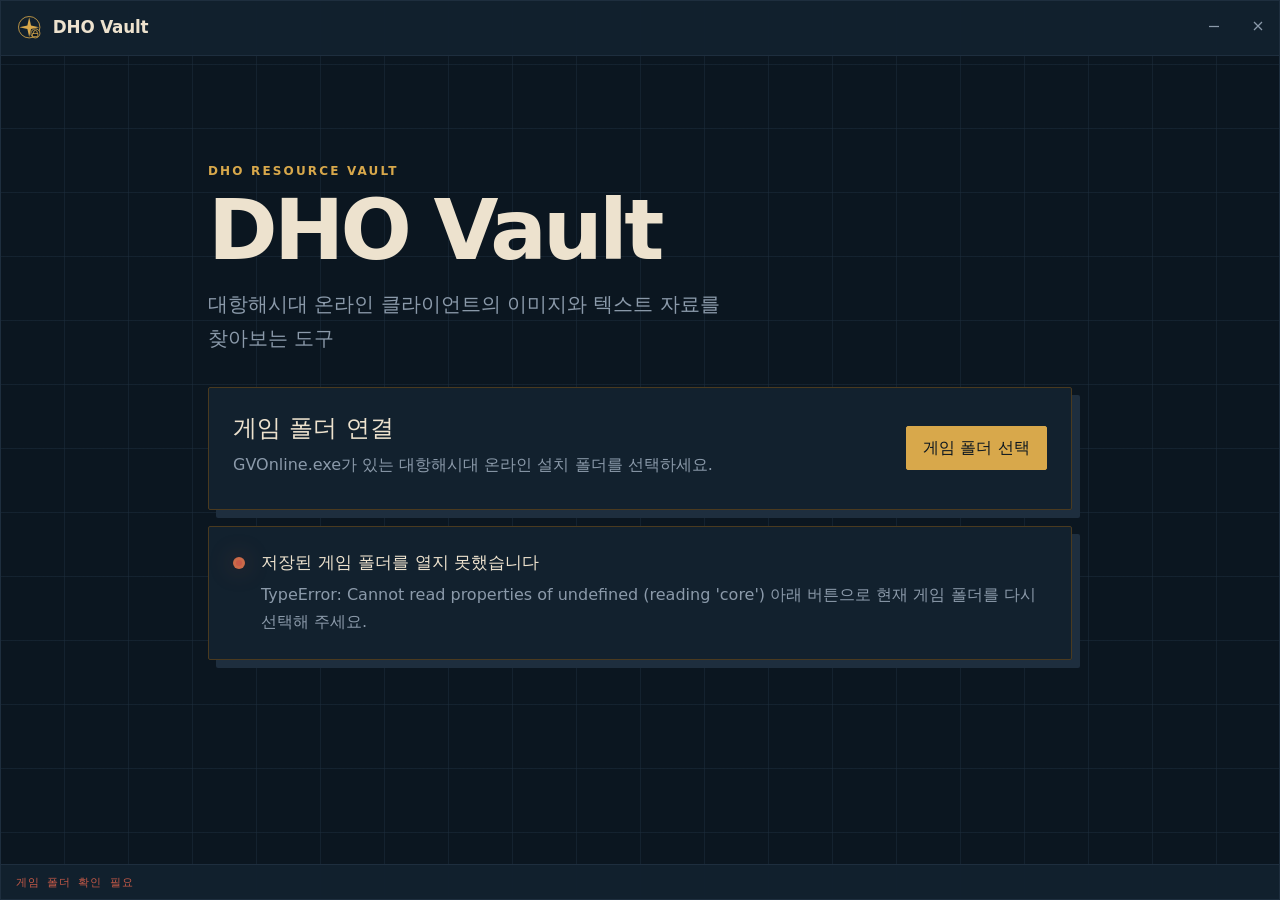
==== commit 359ee708: "feat(viewer): 텍스트·오디오 통합 Vault 확장" ====
--- a/apps/viewer/ui/index.html
+++ b/apps/viewer/ui/index.html
@@ -45,6 +45,22 @@
           <button
             class="nav-button"
             type="button"
+            data-page="text"
+            aria-pressed="false"
+          >
+            텍스트
+          </button>
+          <button
+            class="nav-button"
+            type="button"
+            data-page="audio"
+            aria-pressed="false"
+          >
+            오디오
+          </button>
+          <button
+            class="nav-button"
+            type="button"
             data-page="update"
             aria-pressed="false"
           >
@@ -59,6 +75,12 @@
             설정
           </button>
         </nav>
+        <label id="titlebar-language-control" class="titlebar-language-control" for="text-language-block" hidden>
+          <span>언어</span>
+          <select id="text-language-block" aria-label="라이브러리와 텍스트 표시 언어">
+            <option value="1">한국어 · #1</option>
+          </select>
+        </label>
         <span id="titlebar-version" class="titlebar-version" aria-label="현재 앱 버전"></span>
         <button
           id="minimize-window"
@@ -100,7 +122,7 @@
           <p class="eyebrow">DHO RESOURCE VAULT</p>
           <h1>DHO Vault</h1>
           <p class="summary">
-            대항해시대 온라인 클라이언트의 이미지 리소스를 찾아보고 저장하는 도구
+            대항해시대 온라인 클라이언트의 이미지와 텍스트 자료를 찾아보는 도구
           </p>
         </header>
 
@@ -128,29 +150,23 @@
           <section id="category-panel" class="catalog-card" aria-labelledby="category-title" hidden>
             <div class="section-heading">
               <div>
-                <p class="section-label">VERIFIED CATALOG</p>
-                <h2 id="category-title">확인된 카테고리</h2>
+                <p class="section-label">LIBRARY</p>
+                <h2 id="category-title">라이브러리</h2>
               </div>
               <p id="category-status" class="section-status" aria-live="polite"></p>
             </div>
-            <p class="section-description">
-              실제 게임 이미지와 경계를 확인한 카테고리만 표시합니다. 카테고리를 선택하면 한 번에 32개씩 이미지를 불러옵니다.
-            </p>
             <form id="asset-search" class="asset-search" role="search">
-              <label for="asset-search-query">확인된 이미지 검색</label>
+              <label for="asset-search-query">이미지 검색</label>
               <div class="asset-search-controls">
                 <input
                   id="asset-search-query"
                   name="query"
                   type="search"
-                  placeholder="카테고리, 이미지 ID 또는 블록 번호"
+                  placeholder="아이템명, 설명, 자료 종류, 이미지 ID"
                   autocomplete="off"
                 />
                 <button id="asset-search-submit" type="submit">검색</button>
               </div>
-              <p>
-                카테고리 경로, IM·KP·SA·SB·SC·SD·SE·SF·SG·SH·TM·SW·SX·SY·SZ·IS, 이미지 ID, 블록 번호를 검색합니다. 아이템 명칭 검색은 아직 지원하지 않습니다.
-              </p>
             </form>
             <div id="category-groups" class="category-groups"></div>
           </section>
@@ -264,6 +280,153 @@
           </section>
         </section>
 
+        <section id="text-page" class="app-page text-layout" data-page="text" hidden>
+          <aside class="catalog-card text-source-card" aria-labelledby="text-source-title">
+            <div class="section-heading">
+              <div>
+                <p class="section-label">TEXT SOURCES</p>
+                <h2 id="text-source-title">텍스트 자료</h2>
+              </div>
+              <p id="text-catalog-status" class="section-status" aria-live="polite"></p>
+            </div>
+            <p class="section-description">
+              한국 클라이언트 안의 언어 블록을 선택해 DT 파일과 레코드 ID를 함께 보여줍니다. 한국어가 기본이며, 서버에서만 전달되는 임무 문구는 로컬 자료에 포함되지 않습니다.
+            </p>
+            <p class="text-language-note">표시 언어는 상단 제목표시줄에서 바꿀 수 있습니다. LC의 TERMS 자료는 언어별 문장이 아닌 이용약관 검색표 메타데이터입니다.</p>
+            <button id="text-source-all" class="text-source-button" type="button" aria-pressed="true">
+              전체 자료
+            </button>
+            <div id="text-source-list" class="text-source-list"></div>
+          </aside>
+
+          <div class="text-main-column">
+            <section class="catalog-card text-update-card" aria-labelledby="text-update-title">
+              <div class="section-heading">
+                <div>
+                  <p class="section-label">TEXT UPDATE</p>
+                  <h2 id="text-update-title">신규·변경 텍스트</h2>
+                </div>
+                <p id="text-update-status" class="section-status" aria-live="polite"></p>
+              </div>
+              <p id="text-update-message" class="section-description">
+                텍스트 기준점을 확인하고 있습니다.
+              </p>
+              <dl id="text-update-counts" class="update-counts" hidden>
+                <div><dt>신규</dt><dd id="text-update-added-count">0</dd></div>
+                <div><dt>변경</dt><dd id="text-update-changed-count">0</dd></div>
+                <div><dt>삭제</dt><dd id="text-update-removed-count">0</dd></div>
+              </dl>
+              <div id="text-update-actions" class="update-actions" hidden>
+                <button id="create-text-baseline" type="button" hidden>현재 텍스트를 기준점으로 저장</button>
+                <button id="view-text-changes" type="button" hidden>신규·변경 문구 보기</button>
+                <button id="refresh-text-baseline" type="button" hidden>검토 완료 후 기준점 갱신</button>
+              </div>
+            </section>
+
+            <section class="catalog-card text-browser-card" aria-labelledby="text-browser-title">
+              <div class="section-heading">
+                <div>
+                  <p class="section-label">TEXT BROWSER</p>
+                  <h2 id="text-browser-title">전체 텍스트</h2>
+                </div>
+                <p id="text-page-status" class="section-status" aria-live="polite"></p>
+              </div>
+              <form id="text-search" class="asset-search" role="search">
+                <label for="text-search-query">문구 또는 ID 검색</label>
+                <div class="asset-search-controls">
+                  <input
+                    id="text-search-query"
+                    name="query"
+                    type="search"
+                    placeholder="퀘스트, 인물명, 문장 또는 레코드 ID"
+                    autocomplete="off"
+                  />
+                  <button id="text-search-submit" type="submit">검색</button>
+                </div>
+              </form>
+              <div id="text-record-list" class="text-record-list" aria-live="polite"></div>
+              <nav class="text-pagination" aria-label="텍스트 페이지 이동">
+                <button id="text-first-page" class="secondary-button" type="button" disabled>처음</button>
+                <button id="text-previous-page" class="secondary-button" type="button" disabled>이전</button>
+                <div id="text-page-number-list" class="page-number-list" role="group" aria-label="텍스트 페이지 번호"></div>
+                <form id="text-page-jump" class="page-jump" novalidate>
+                  <input
+                    id="text-page-input"
+                    class="page-number-input"
+                    type="number"
+                    min="1"
+                    step="1"
+                    inputmode="numeric"
+                    aria-label="이동할 텍스트 페이지 번호"
+                    disabled
+                  />
+                  <span aria-hidden="true">/</span>
+                  <span id="text-page-count" class="page-count">0 페이지</span>
+                  <button id="text-page-jump-button" class="secondary-button" type="submit" disabled>이동</button>
+                </form>
+                <button id="text-next-page" class="secondary-button" type="button" disabled>다음</button>
+                <button id="text-last-page" class="secondary-button" type="button" disabled>마지막</button>
+              </nav>
+            </section>
+          </div>
+        </section>
+
+        <section id="audio-page" class="app-page audio-layout" data-page="audio" hidden>
+          <section class="catalog-card audio-browser-card" aria-labelledby="audio-browser-title">
+            <div class="section-heading">
+              <div>
+                <p class="section-label">AUDIO LIBRARY</p>
+                <h2 id="audio-browser-title">게임 오디오</h2>
+              </div>
+              <p id="audio-catalog-status" class="section-status" aria-live="polite"></p>
+            </div>
+            <p id="audio-catalog-description" class="section-description">
+              클라이언트의 KOVS 오디오를 필요할 때 한 곡씩 Ogg Vorbis로 해제합니다.
+            </p>
+            <form id="audio-search" class="asset-search" role="search">
+              <label for="audio-search-query">오디오 ID 검색</label>
+              <div class="asset-search-controls">
+                <input
+                  id="audio-search-query"
+                  name="query"
+                  type="search"
+                  placeholder="예: 42 또는 000042"
+                  autocomplete="off"
+                />
+                <button type="submit">검색</button>
+              </div>
+            </form>
+            <div id="audio-track-list" class="audio-track-list" aria-live="polite"></div>
+            <nav class="text-pagination" aria-label="오디오 페이지 이동">
+              <button id="audio-first-page" class="secondary-button" type="button" disabled>처음</button>
+              <button id="audio-previous-page" class="secondary-button" type="button" disabled>이전</button>
+              <span id="audio-page-count" class="page-count">0 페이지</span>
+              <button id="audio-next-page" class="secondary-button" type="button" disabled>다음</button>
+              <button id="audio-last-page" class="secondary-button" type="button" disabled>마지막</button>
+            </nav>
+          </section>
+
+          <aside class="catalog-card audio-player-card" aria-labelledby="audio-player-title">
+            <div class="section-heading">
+              <div>
+                <p class="section-label">AUDIO PLAYER</p>
+                <h2 id="audio-player-title">곡을 선택해 주세요</h2>
+              </div>
+            </div>
+            <p id="audio-player-message" class="section-description">
+              목록에서 한 곡을 누르면 해당 파일만 해제하여 재생합니다.
+            </p>
+            <audio id="audio-player" controls preload="metadata"></audio>
+            <dl id="audio-track-metadata" class="detail-metadata" hidden>
+              <div><dt>파일</dt><dd id="audio-track-file"></dd></div>
+              <div><dt>크기</dt><dd id="audio-track-size"></dd></div>
+              <div><dt>형식</dt><dd id="audio-track-format"></dd></div>
+              <div><dt>루프 시작</dt><dd id="audio-track-loop"></dd></div>
+            </dl>
+            <button id="save-audio-track" type="button" disabled>OGG 저장</button>
+          </aside>
+        </section>
+
         <section id="update-page" class="app-page" data-page="update" hidden>
           <section id="update-panel" class="catalog-card update-card" aria-labelledby="update-title" hidden>
             <div class="section-heading">
@@ -274,7 +437,7 @@
               <p id="update-status" class="section-status" aria-live="polite"></p>
             </div>
             <p id="update-message" class="section-description"></p>
-            <dl id="update-counts" class="update-counts" hidden>
+            <dl id="update-counts" class="update-counts asset-update-counts" hidden>
               <div>
                 <dt>신규</dt>
                 <dd id="update-added-count">0</dd>
@@ -287,7 +450,19 @@
                 <dt>삭제</dt>
                 <dd id="update-removed-count">0</dd>
               </div>
+              <div>
+                <dt>연결 추가</dt>
+                <dd id="update-added-relation-count">0</dd>
+              </div>
+              <div>
+                <dt>연결 사라짐</dt>
+                <dd id="update-removed-relation-count">0</dd>
+              </div>
             </dl>
+            <details id="update-removed-relations" class="update-relation-details" hidden>
+              <summary id="update-removed-relations-summary">사라진 텍스트·이미지 연결</summary>
+              <ul id="update-removed-relations-list" class="diagnostics-list"></ul>
+            </details>
             <div id="update-actions" class="update-actions" hidden>
               <button id="create-update-baseline" type="button" hidden>
                 현재 상태를 기준점으로 저장
@@ -314,6 +489,10 @@
             <p id="app-update-message" class="section-description" aria-live="polite">
               새 버전이 있는지 자동으로 확인합니다.
             </p>
+            <details id="app-update-release-notes" class="app-update-release-notes" hidden>
+              <summary>릴리스 노트 보기</summary>
+              <div id="app-update-release-notes-content" class="app-update-release-notes-content"></div>
+            </details>
             <div id="app-update-progress" class="app-update-progress" hidden>
               <span id="app-update-progress-label">업데이트를 내려받는 중입니다.</span>
               <progress id="app-update-progress-bar" value="0" max="1"></progress>
@@ -346,6 +525,41 @@
               192px까지 보기 좋게 확대하며, AI처럼 없던 세부 정보를 만들지는 않습니다.
               지도·삽화·조립 이미지와 원본 데이터는 변경하지 않습니다.
             </p>
+          </section>
+
+          <section
+            id="catalog-diagnostics-card"
+            class="catalog-card diagnostics-card"
+            aria-labelledby="catalog-diagnostics-title"
+            hidden
+          >
+            <div class="section-heading settings-heading">
+              <div>
+                <p class="section-label">CATALOG DIAGNOSTICS</p>
+                <h2 id="catalog-diagnostics-title">분류·연결 진단</h2>
+              </div>
+              <span id="catalog-diagnostics-status" class="section-status"></span>
+            </div>
+            <p class="section-description">
+              현재 파일의 실제 이미지 키를 기준으로 분류 누락과 여러 카테고리에 동시에
+              연결된 항목을 확인합니다. 다중 연결은 오류 확정이 아니라 검토 대상입니다.
+            </p>
+            <dl class="update-counts diagnostics-counts">
+              <div><dt>고유 이미지</dt><dd id="diagnostics-total-count">0</dd></div>
+              <div><dt>의미 분류됨</dt><dd id="diagnostics-categorized-count">0</dd></div>
+              <div><dt>미분류</dt><dd id="diagnostics-unclassified-count">0</dd></div>
+              <div><dt>다중 카테고리</dt><dd id="diagnostics-multiple-count">0</dd></div>
+            </dl>
+            <div class="diagnostics-details">
+              <details>
+                <summary id="diagnostics-unclassified-summary">미분류 그룹</summary>
+                <ul id="diagnostics-unclassified-list" class="diagnostics-list"></ul>
+              </details>
+              <details>
+                <summary id="diagnostics-multiple-summary">다중 카테고리 검토 대상</summary>
+                <ul id="diagnostics-multiple-list" class="diagnostics-list"></ul>
+              </details>
+            </div>
           </section>
 
           <section class="catalog-card settings-card" aria-labelledby="settings-title">
@@ -415,20 +629,35 @@
         </div>
       </div>
       <div id="detail-content" class="detail-content" data-status="idle">
-        <div class="detail-preview-frame">
-          <img id="detail-preview" alt="" hidden />
+        <div class="detail-layout">
+          <div class="detail-preview-frame">
+            <img id="detail-preview" alt="" hidden />
+          </div>
+          <aside class="detail-information" aria-label="이미지 연결 정보">
+            <p id="detail-message" class="detail-message" aria-live="polite"></p>
+            <div id="detail-record-list" class="detail-record-list" hidden></div>
+            <dl id="detail-metadata" class="detail-metadata" hidden>
+              <div>
+                <dt>원본 크기</dt>
+                <dd id="detail-source-size"></dd>
+              </div>
+              <div>
+                <dt>미리보기</dt>
+                <dd id="detail-preview-size"></dd>
+              </div>
+            </dl>
+            <section id="detail-gm-source" class="gm-source-context" hidden>
+              <div class="gm-source-heading">
+                <h3>원본 아틀라스 위치</h3>
+                <p id="detail-gm-source-label"></p>
+              </div>
+              <div id="detail-gm-source-preview" class="gm-source-preview">
+                <img id="detail-gm-source-image" alt="" />
+                <span id="detail-gm-source-highlight" aria-hidden="true"></span>
+              </div>
+            </section>
+          </aside>
         </div>
-        <p id="detail-message" class="detail-message" aria-live="polite"></p>
-        <dl id="detail-metadata" class="detail-metadata" hidden>
-          <div>
-            <dt>원본 크기</dt>
-            <dd id="detail-source-size"></dd>
-          </div>
-          <div>
-            <dt>미리보기</dt>
-            <dd id="detail-preview-size"></dd>
-          </div>
-        </dl>
       </div>
     </dialog>
   </body>
--- a/apps/viewer/ui/styles.css
+++ b/apps/viewer/ui/styles.css
@@ -311,6 +311,32 @@
   font-size: 0.75rem;
 }
 
+.titlebar-language-control {
+  display: flex;
+  align-items: center;
+  gap: 0.4rem;
+  margin-right: var(--space-2);
+  color: var(--muted);
+  font-size: 0.68rem;
+  font-weight: 700;
+}
+
+.titlebar-language-control select {
+  max-width: 10rem;
+  min-height: 2rem;
+  padding: 0.35rem 1.8rem 0.35rem 0.55rem;
+  border: 1px solid var(--rule);
+  border-radius: var(--radius);
+  color: var(--ink);
+  background: var(--bg);
+  font: inherit;
+}
+
+.titlebar-language-control select:focus-visible {
+  outline: 2px solid var(--accent);
+  outline-offset: 2px;
+}
+
 .nav-button {
   min-height: 2.35rem;
   padding: 0.5rem 0.8rem;
@@ -339,6 +365,7 @@
 .library-layout #category-panel {
   display: flex;
   flex-direction: column;
+  padding: var(--space-3);
   max-height: calc(
     100vh - var(--titlebar-height) - var(--statusbar-height) - 2rem
   );
@@ -639,6 +666,40 @@
   accent-color: var(--accent);
 }
 
+.app-update-release-notes {
+  margin-top: var(--space-3);
+  border: 1px solid var(--line);
+  background: var(--bg);
+}
+
+.app-update-release-notes[hidden] {
+  display: none;
+}
+
+.app-update-release-notes summary {
+  padding: var(--space-2) var(--space-3);
+  color: var(--accent);
+  font-size: 0.8rem;
+  font-weight: 700;
+  cursor: pointer;
+}
+
+.app-update-release-notes summary::marker {
+  color: var(--muted);
+}
+
+.app-update-release-notes-content {
+  max-height: 20rem;
+  overflow: auto;
+  padding: var(--space-3);
+  border-top: 1px solid var(--line);
+  color: var(--muted);
+  font-size: 0.8rem;
+  line-height: 1.65;
+  overflow-wrap: anywhere;
+  white-space: pre-wrap;
+}
+
 .app-update-actions {
   display: flex;
   justify-content: flex-end;
@@ -688,7 +749,7 @@
 .asset-search {
   display: grid;
   gap: var(--space-1);
-  margin-top: var(--space-3);
+  margin-top: var(--space-2);
   padding: var(--space-2);
   border: 1px solid var(--rule);
   background: var(--bg);
@@ -790,7 +851,7 @@
 
 .category-groups {
   min-height: 0;
-  margin-top: var(--space-4);
+  margin-top: var(--space-2);
   overflow-y: auto;
   overscroll-behavior: contain;
   scrollbar-color: var(--accent) var(--bg);
@@ -904,8 +965,8 @@
 
 .gallery-grid {
   display: grid;
-  grid-template-columns: repeat(auto-fill, minmax(8rem, 1fr));
-  gap: var(--space-2);
+  grid-template-columns: repeat(auto-fill, minmax(6.75rem, 1fr));
+  gap: var(--space-1);
   min-height: 12rem;
   margin-top: var(--space-4);
 }
@@ -1016,7 +1077,7 @@
   display: grid;
   place-items: center;
   aspect-ratio: 1;
-  padding: var(--space-2);
+  padding: var(--space-1);
   background:
     linear-gradient(45deg, rgba(30, 46, 62, 0.48) 25%, transparent 25%),
     linear-gradient(-45deg, rgba(30, 46, 62, 0.48) 25%, transparent 25%),
@@ -1032,9 +1093,18 @@
 
 .thumbnail-frame img {
   display: block;
-  max-width: 100%;
-  max-height: 100%;
+  width: min(68%, 4.5rem);
+  height: min(68%, 4.5rem);
   object-fit: contain;
+}
+
+.asset-update-counts {
+  grid-template-columns: repeat(auto-fit, minmax(7rem, 1fr));
+}
+
+.thumbnail-frame img[data-upscaled="true"],
+.detail-preview-frame img[data-upscaled="true"] {
+  image-rendering: pixelated;
 }
 
 .gallery-caption {
@@ -1060,6 +1130,19 @@
 .gallery-caption > span {
   display: block;
   line-height: 1.45;
+}
+
+.gallery-caption .linked-description {
+  display: -webkit-box;
+  margin-bottom: 0.25rem;
+  overflow: hidden;
+  color: var(--ink);
+  font-family: var(--font-body);
+  font-size: 0.68rem;
+  line-height: 1.45;
+  text-align: left;
+  -webkit-box-orient: vertical;
+  -webkit-line-clamp: 3;
 }
 
 .gallery-navigation {
@@ -1219,10 +1302,17 @@
   overflow: auto;
 }
 
+.detail-layout {
+  display: grid;
+  grid-template-columns: minmax(0, 3fr) minmax(18rem, 2fr);
+  gap: var(--space-4);
+  align-items: stretch;
+}
+
 .detail-preview-frame {
   display: grid;
   place-items: center;
-  min-height: min(60vh, 36rem);
+  min-height: min(64vh, 38rem);
   padding: var(--space-3);
   border: 1px solid var(--rule);
   background:
@@ -1241,8 +1331,17 @@
 .detail-preview-frame img {
   display: block;
   max-width: 100%;
-  max-height: min(60vh, 64rem);
+  max-height: min(64vh, 64rem);
   object-fit: contain;
+}
+
+.detail-information {
+  min-width: 0;
+  max-height: min(64vh, 38rem);
+  padding: var(--space-3);
+  overflow-y: auto;
+  border: 1px solid var(--rule);
+  background: var(--bg);
 }
 
 .detail-content[data-status="loading"] .detail-preview-frame::after {
@@ -1256,14 +1355,72 @@
 }
 
 .detail-message {
-  margin: var(--space-3) 0 0;
+  margin: 0;
   color: var(--muted);
   line-height: 1.6;
+  white-space: pre-line;
+}
+
+.detail-record-list {
+  display: grid;
+  gap: var(--space-3);
+}
+
+.detail-record {
+  display: grid;
+  gap: var(--space-2);
+}
+
+.detail-record + .detail-record {
+  padding-top: var(--space-3);
+  border-top: 1px solid var(--rule);
+}
+
+.detail-record h3,
+.detail-record p {
+  margin: 0;
+}
+
+.detail-record h3 {
+  color: var(--ink);
+  font-family: var(--font-display);
+  font-size: 1.2rem;
+}
+
+.detail-record-description {
+  color: var(--ink);
+  font-size: 0.86rem;
+  line-height: 1.65;
+  white-space: pre-wrap;
+}
+
+.detail-attribute-list {
+  display: grid;
+  gap: 1px;
+  border: 1px solid var(--rule);
+  background: var(--rule);
+}
+
+.detail-attribute-list span {
+  padding: 0.55rem 0.65rem;
+  color: var(--ink);
+  background: var(--surface);
+  font-family: var(--font-mono);
+  font-size: 0.72rem;
+  line-height: 1.45;
+  overflow-wrap: anywhere;
+}
+
+.detail-record-source {
+  color: var(--muted);
+  font-family: var(--font-mono);
+  font-size: 0.68rem;
+  line-height: 1.5;
 }
 
 .detail-metadata {
   display: grid;
-  grid-template-columns: repeat(2, minmax(0, 1fr));
+  grid-template-columns: 1fr;
   gap: var(--space-2);
   margin: var(--space-3) 0 0;
 }
@@ -1292,6 +1449,347 @@
   font-size: 0.75rem;
 }
 
+.gm-source-context {
+  display: grid;
+  gap: var(--space-2);
+  margin-top: var(--space-3);
+  padding-top: var(--space-3);
+  border-top: 1px solid var(--rule);
+}
+
+.gm-source-context[hidden] {
+  display: none;
+}
+
+.gm-source-heading h3,
+.gm-source-heading p {
+  margin: 0;
+}
+
+.gm-source-heading h3 {
+  color: var(--ink);
+  font-family: var(--font-display);
+  font-size: 0.92rem;
+}
+
+.gm-source-heading p {
+  margin-top: 0.25rem;
+  color: var(--muted);
+  font-family: var(--font-mono);
+  font-size: 0.68rem;
+  line-height: 1.5;
+}
+
+.gm-source-preview {
+  position: relative;
+  width: 100%;
+  overflow: hidden;
+  border: 1px solid var(--rule);
+  background: var(--surface);
+}
+
+.gm-source-preview img {
+  display: block;
+  width: 100%;
+  height: auto;
+  image-rendering: pixelated;
+}
+
+.gm-source-preview span {
+  position: absolute;
+  min-width: 3px;
+  min-height: 3px;
+  border: 2px solid var(--accent-2);
+  outline: 1px solid rgba(3, 10, 15, 0.8);
+  background: rgba(235, 181, 64, 0.18);
+  box-sizing: border-box;
+  pointer-events: none;
+}
+
+.text-layout {
+  display: grid;
+  grid-template-columns: minmax(15rem, 20rem) minmax(0, 1fr);
+  gap: var(--space-3);
+  align-items: start;
+}
+
+.text-source-card {
+  position: sticky;
+  top: 4.25rem;
+  max-height: calc(100vh - 5.25rem);
+  overflow-y: auto;
+}
+
+.text-main-column {
+  display: grid;
+  gap: var(--space-3);
+  min-width: 0;
+}
+
+.text-language-note {
+  margin: var(--space-3) 0;
+  color: var(--muted);
+  font-size: 0.72rem;
+  line-height: 1.45;
+}
+
+.text-source-list {
+  display: grid;
+  gap: var(--space-1);
+  margin-top: var(--space-1);
+}
+
+.text-source-button {
+  display: grid;
+  gap: 0.2rem;
+  width: 100%;
+  padding: 0.75rem;
+  border: 1px solid var(--rule);
+  border-radius: var(--radius);
+  background: var(--surface);
+  color: var(--ink);
+  text-align: left;
+}
+
+.text-source-button[aria-pressed="true"] {
+  border-color: var(--accent);
+  background: color-mix(in srgb, var(--accent) 13%, var(--surface));
+}
+
+.text-source-button strong {
+  font-size: 0.86rem;
+}
+
+.text-source-button span {
+  color: var(--muted);
+  font-size: 0.72rem;
+  line-height: 1.45;
+}
+
+.text-record-list {
+  display: grid;
+  gap: var(--space-2);
+  margin-top: var(--space-3);
+}
+
+.text-record-list[data-status="loading"],
+.text-record-list[data-status="empty"] {
+  min-height: 10rem;
+  place-items: center;
+  color: var(--muted);
+}
+
+.text-record-card {
+  padding: var(--space-3);
+  border: 1px solid var(--rule);
+  border-radius: var(--radius);
+  background: var(--surface);
+}
+
+.text-record-heading {
+  display: flex;
+  align-items: center;
+  justify-content: space-between;
+  gap: var(--space-2);
+  margin-bottom: var(--space-2);
+}
+
+.text-record-source {
+  color: var(--muted);
+  font-size: 0.75rem;
+}
+
+.text-record-id {
+  font-family: var(--font-mono);
+  color: var(--accent);
+  font-size: 0.78rem;
+}
+
+.text-record-change {
+  display: inline-flex;
+  margin-right: var(--space-1);
+  padding: 0.15rem 0.4rem;
+  border-radius: 999px;
+  background: color-mix(in srgb, var(--accent) 18%, transparent);
+  color: var(--ink);
+  font-size: 0.68rem;
+  font-weight: 700;
+}
+
+.diagnostics-counts {
+  grid-template-columns: repeat(auto-fit, minmax(8rem, 1fr));
+}
+
+.diagnostics-details {
+  display: grid;
+  gap: var(--space-2);
+  margin-top: var(--space-3);
+}
+
+.diagnostics-details details {
+  border: 1px solid var(--rule);
+  background: var(--bg);
+}
+
+.update-relation-details {
+  margin-top: var(--space-3);
+  border: 1px solid var(--rule);
+  background: var(--bg);
+}
+
+.update-relation-details[hidden] {
+  display: none;
+}
+
+.update-relation-details summary {
+  padding: var(--space-2) var(--space-3);
+  color: var(--ink);
+  cursor: pointer;
+  font-weight: 700;
+}
+
+.diagnostics-details summary {
+  padding: var(--space-2) var(--space-3);
+  color: var(--ink);
+  cursor: pointer;
+  font-weight: 700;
+}
+
+.diagnostics-list {
+  display: grid;
+  gap: var(--space-1);
+  max-height: 18rem;
+  margin: 0;
+  padding: 0 var(--space-3) var(--space-3);
+  overflow-y: auto;
+  list-style: none;
+  color: var(--muted);
+  font-size: 0.78rem;
+}
+
+.diagnostics-list li {
+  display: grid;
+  grid-template-columns: minmax(10rem, auto) minmax(0, 1fr);
+  gap: var(--space-2);
+  padding: var(--space-2);
+  border-left: 2px solid var(--accent);
+  background: var(--surface);
+}
+
+.diagnostics-list strong {
+  color: var(--ink);
+}
+
+.diagnostics-list span {
+  overflow-wrap: anywhere;
+}
+
+.text-record-field {
+  margin: 0;
+  white-space: pre-wrap;
+  overflow-wrap: anywhere;
+  color: var(--ink);
+  font-size: 0.88rem;
+  line-height: 1.65;
+}
+
+.text-record-field + .text-record-field {
+  margin-top: var(--space-2);
+  padding-top: var(--space-2);
+  border-top: 1px dashed var(--rule);
+}
+
+.text-image-links {
+  display: flex;
+  flex-wrap: wrap;
+  gap: var(--space-1);
+  margin-top: var(--space-2);
+  padding-top: var(--space-2);
+  border-top: 1px solid var(--rule);
+}
+
+.text-image-link-button {
+  min-height: 2rem;
+  padding: 0.35rem 0.65rem;
+  border-color: color-mix(in srgb, var(--accent) 55%, var(--rule));
+  background: color-mix(in srgb, var(--accent) 10%, var(--surface));
+  color: var(--ink);
+  font-size: 0.75rem;
+}
+
+.text-pagination {
+  display: flex;
+  flex-wrap: wrap;
+  align-items: center;
+  justify-content: center;
+  gap: var(--space-2);
+  margin-top: var(--space-3);
+}
+
+.audio-layout {
+  display: grid;
+  grid-template-columns: minmax(30rem, 1.5fr) minmax(22rem, 0.8fr);
+  gap: var(--space-3);
+  align-items: start;
+}
+
+.audio-player-card {
+  position: sticky;
+  top: calc(3.5rem + var(--space-3));
+}
+
+.audio-track-list {
+  display: grid;
+  grid-template-columns: repeat(auto-fill, minmax(10rem, 1fr));
+  gap: var(--space-2);
+  min-height: 12rem;
+  margin-top: var(--space-3);
+}
+
+.audio-track-list[data-status="loading"],
+.audio-track-list[data-status="empty"] {
+  place-items: center;
+  color: var(--muted);
+}
+
+.audio-track-button {
+  display: grid;
+  gap: 0.3rem;
+  min-height: 4.8rem;
+  padding: var(--space-2);
+  border-color: var(--rule);
+  background: var(--surface);
+  color: var(--ink);
+  text-align: left;
+}
+
+.audio-track-button:hover,
+.audio-track-button[aria-pressed="true"] {
+  border-color: var(--accent);
+  background: color-mix(in srgb, var(--accent) 10%, var(--surface));
+}
+
+.audio-track-button strong {
+  color: var(--accent);
+  font-family: var(--font-mono);
+}
+
+.audio-track-button span {
+  color: var(--muted);
+  font-size: 0.74rem;
+}
+
+#audio-player {
+  display: block;
+  width: 100%;
+  margin: var(--space-3) 0;
+}
+
+#save-audio-track {
+  width: 100%;
+  margin-top: var(--space-3);
+}
+
 @keyframes pulse {
   50% {
     opacity: 0.35;
@@ -1305,6 +1803,32 @@
 
   .library-layout #category-panel {
     max-height: min(34rem, calc(100vh - 7rem));
+  }
+
+  .text-layout {
+    grid-template-columns: 1fr;
+  }
+
+  .audio-layout {
+    grid-template-columns: 1fr;
+  }
+
+  .audio-player-card {
+    position: static;
+  }
+
+  .text-source-card {
+    position: static;
+    max-height: none;
+    overflow-y: visible;
+  }
+
+  .detail-layout {
+    grid-template-columns: 1fr;
+  }
+
+  .detail-information {
+    max-height: none;
   }
 }
 
@@ -1323,6 +1847,14 @@
     padding-left: var(--space-1);
   }
 
+  .titlebar-language-control span {
+    display: none;
+  }
+
+  .titlebar-language-control select {
+    max-width: 6.5rem;
+  }
+
   .window-statusbar {
     padding: 0 var(--space-2);
   }
@@ -1339,7 +1871,7 @@
 
   .app-navigation {
     display: grid;
-    grid-template-columns: repeat(3, minmax(0, 1fr));
+    grid-template-columns: repeat(5, minmax(0, 1fr));
   }
 
   .nav-button {
@@ -1368,7 +1900,8 @@
   }
 
   .directory-details div,
-  .archive-list li {
+  .archive-list li,
+  .diagnostics-list li {
     grid-template-columns: 1fr;
   }
 
@@ -1430,6 +1963,12 @@
     width: 100%;
   }
 
+  .text-record-heading,
+  .text-pagination {
+    align-items: stretch;
+    flex-direction: column;
+  }
+
   .asset-search-controls button {
     width: 100%;
   }
@@ -1444,7 +1983,7 @@
   }
 
   .gallery-grid {
-    grid-template-columns: repeat(auto-fill, minmax(6.5rem, 1fr));
+    grid-template-columns: repeat(auto-fill, minmax(6rem, 1fr));
   }
 
   .detail-dialog {
